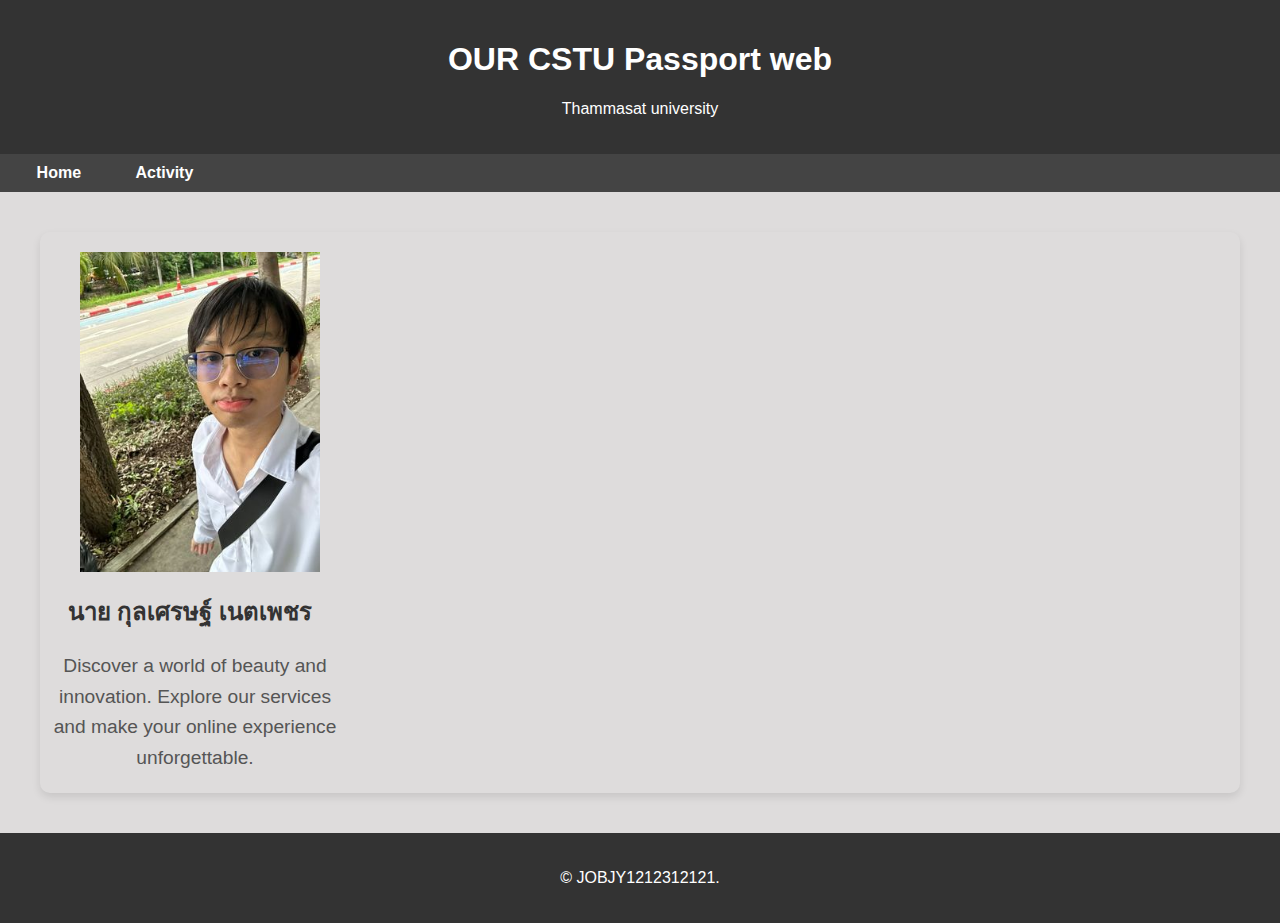
==== Project.html @ 8b58df99 "first commit" ====
<!DOCTYPE html>
<html>

<head>
    <meta charset="UTF-8">
    <meta name="viewport" content="width=device-width, initial-scale=1.0">
    <title>OUR CSTU Passport web</title>
    <style>
        body {
            font-family: 'Segoe UI', sans-serif;
            margin: 0;
            padding: 0;
            background-color: #dedcdc;
            color: #333;
        }

        header {
            background-color: #333;
            color: #fff;
            padding: 20px;
            text-align: center;
        }

        nav {
            background-color: #444;
            padding: 10px;
            text-align: center;
        }

        nav a {
            color: #fff;
            text-decoration: none;
            padding: 10px;
            margin: 0 15px;
            font-weight: bold;
            transition: color 0.3s;
        }
        nav a:hover {
            color: #ffd700;
        }

        section {
            padding: 40px;
            text-align: center;
        }

        section h2 {
            color: #333;
        }

        section p {
            margin-left: 10px;
            font-size: 1.2em;
            line-height: 1.6em;
            color: #555;
        }

        footer {
            background-color: #333;
            color: #fff;
            padding: 20px;
            text-align: center;
        }
        /* For mobile phones: */
        [class*="col-"] {
        width: 100%;
        }
        .image-container {
        position: relative;
        overflow: hidden;
        border-radius: 10px;
        box-shadow: 0 4px 8px rgba(0, 0, 0, 0.1);
        }

        img {
        margin-top: 20px;
        margin-left: 40px;
        width: 80%;
        height: auto;
        display: block;
        }

        @media only screen and (min-width: 600px) {
        /* For tablets: */
        .col-s-1 {width: 8.33%;}
        .col-s-2 {width: 16.66%;}
        .col-s-3 {width: 25%;}
        .col-s-4 {width: 33.33%;}
        .col-s-5 {width: 41.66%;}
        .col-s-6 {width: 50%;}
        .col-s-7 {width: 58.33%;}
        .col-s-8 {width: 66.66%;}
        .col-s-9 {width: 75%;}
        .col-s-10 {width: 83.33%;}
        .col-s-11 {width: 91.66%;}
        .col-s-12 {width: 100%;}
        }
        @media only screen and (min-width: 768px) {
        /* For desktop: */
        .col-1 {width: 8.33%;}
        .col-2 {width: 16.66%;}
        .col-3 {width: 25%;}
        .col-4 {width: 33.33%;}
        .col-5 {width: 41.66%;}
        .col-6 {width: 50%;}
        .col-7 {width: 58.33%;}
        .col-8 {width: 66.66%;}
        .col-9 {width: 75%;}
        .col-10 {width: 83.33%;}
        .col-11 {width: 91.66%;}
        .col-12 {width: 100%;}
        }
    </style>
</head>

<body>
    <header>
        <h1>OUR CSTU Passport web</h1>
        <p>Thammasat university</p>
    </header>

    <nav>
        <div class="col-2 col-s-2">
        <a href="#">Home</a>
        <a href="#">Activity</a>     
    </nav>
       </div>

    <section>     
        <div class="image-container">
        <div class="col-3 col-s-3">
        <img src="img/JOBJY.jpg">
        <h2>นาย กุลเศรษฐ์ เนตเพชร</h2>
        <p>Discover a world of beauty and innovation. Explore our services and make your online experience unforgettable.</p>
    </section></div>

    <footer>
        <p>&copy; JOBJY1212312121.</p>
    </footer>
</div>
</body>

</html>
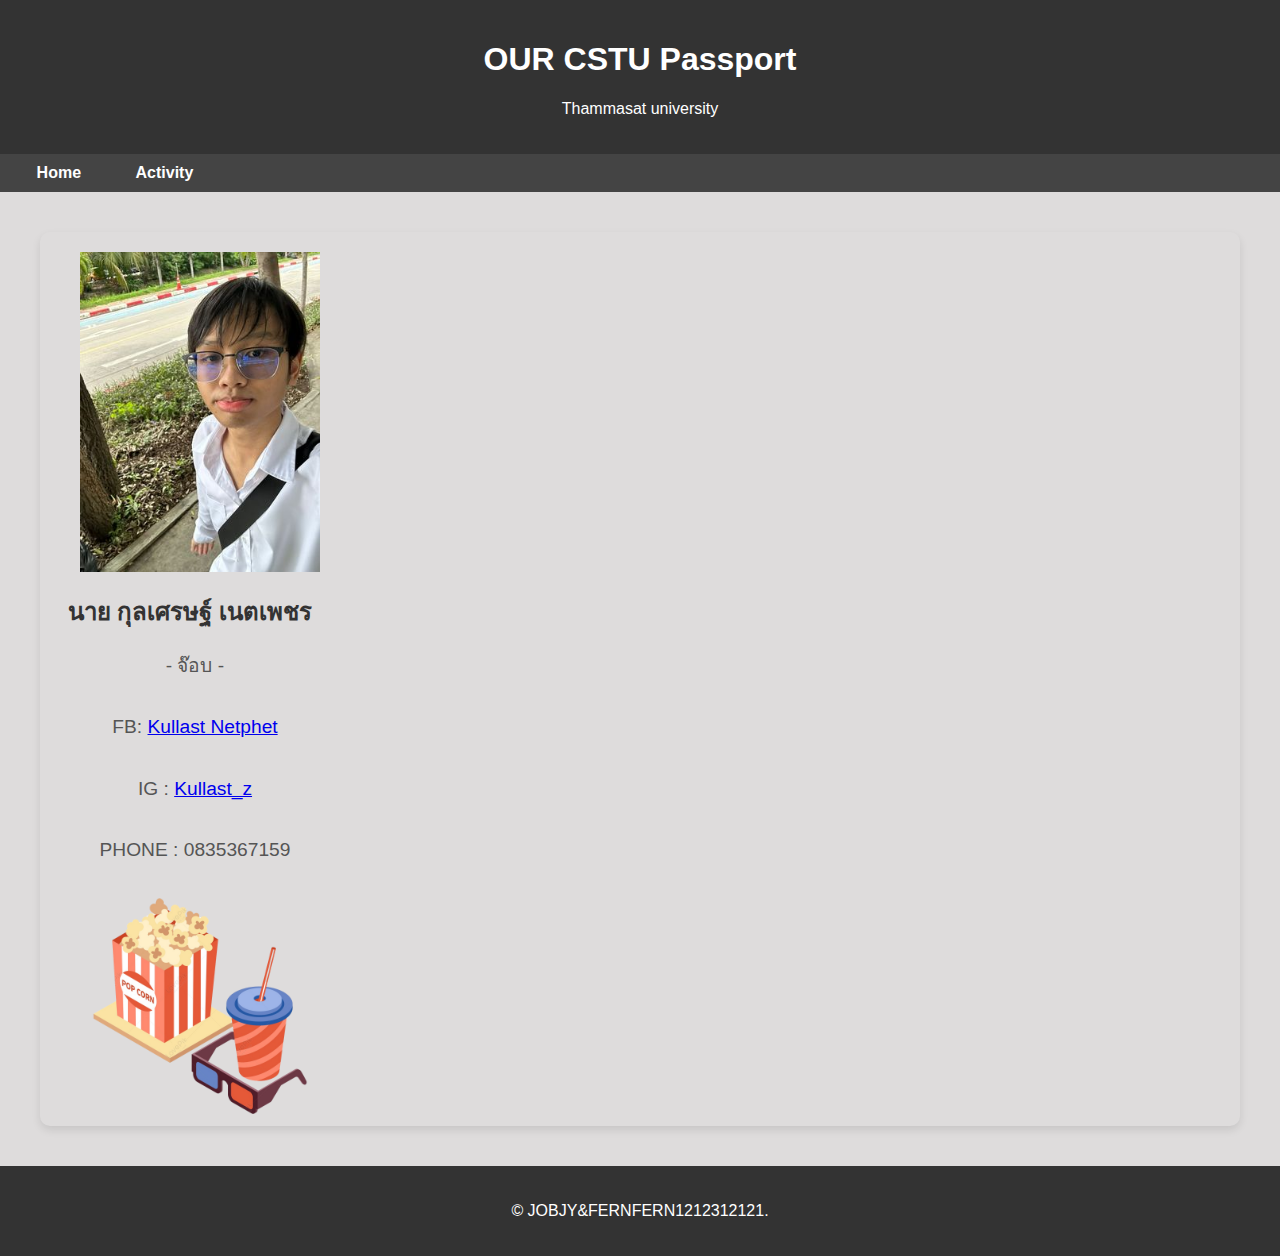
==== commit 7b2fefd9: "Third commit" ====
--- a/Project.html
+++ b/Project.html
@@ -4,118 +4,13 @@
 <head>
     <meta charset="UTF-8">
     <meta name="viewport" content="width=device-width, initial-scale=1.0">
+    <link href="CSS/Style.css" rel="stylesheet">
     <title>OUR CSTU Passport web</title>
-    <style>
-        body {
-            font-family: 'Segoe UI', sans-serif;
-            margin: 0;
-            padding: 0;
-            background-color: #dedcdc;
-            color: #333;
-        }
-
-        header {
-            background-color: #333;
-            color: #fff;
-            padding: 20px;
-            text-align: center;
-        }
-
-        nav {
-            background-color: #444;
-            padding: 10px;
-            text-align: center;
-        }
-
-        nav a {
-            color: #fff;
-            text-decoration: none;
-            padding: 10px;
-            margin: 0 15px;
-            font-weight: bold;
-            transition: color 0.3s;
-        }
-        nav a:hover {
-            color: #ffd700;
-        }
-
-        section {
-            padding: 40px;
-            text-align: center;
-        }
-
-        section h2 {
-            color: #333;
-        }
-
-        section p {
-            margin-left: 10px;
-            font-size: 1.2em;
-            line-height: 1.6em;
-            color: #555;
-        }
-
-        footer {
-            background-color: #333;
-            color: #fff;
-            padding: 20px;
-            text-align: center;
-        }
-        /* For mobile phones: */
-        [class*="col-"] {
-        width: 100%;
-        }
-        .image-container {
-        position: relative;
-        overflow: hidden;
-        border-radius: 10px;
-        box-shadow: 0 4px 8px rgba(0, 0, 0, 0.1);
-        }
-
-        img {
-        margin-top: 20px;
-        margin-left: 40px;
-        width: 80%;
-        height: auto;
-        display: block;
-        }
-
-        @media only screen and (min-width: 600px) {
-        /* For tablets: */
-        .col-s-1 {width: 8.33%;}
-        .col-s-2 {width: 16.66%;}
-        .col-s-3 {width: 25%;}
-        .col-s-4 {width: 33.33%;}
-        .col-s-5 {width: 41.66%;}
-        .col-s-6 {width: 50%;}
-        .col-s-7 {width: 58.33%;}
-        .col-s-8 {width: 66.66%;}
-        .col-s-9 {width: 75%;}
-        .col-s-10 {width: 83.33%;}
-        .col-s-11 {width: 91.66%;}
-        .col-s-12 {width: 100%;}
-        }
-        @media only screen and (min-width: 768px) {
-        /* For desktop: */
-        .col-1 {width: 8.33%;}
-        .col-2 {width: 16.66%;}
-        .col-3 {width: 25%;}
-        .col-4 {width: 33.33%;}
-        .col-5 {width: 41.66%;}
-        .col-6 {width: 50%;}
-        .col-7 {width: 58.33%;}
-        .col-8 {width: 66.66%;}
-        .col-9 {width: 75%;}
-        .col-10 {width: 83.33%;}
-        .col-11 {width: 91.66%;}
-        .col-12 {width: 100%;}
-        }
-    </style>
 </head>
 
 <body>
     <header>
-        <h1>OUR CSTU Passport web</h1>
+        <h1>OUR CSTU Passport</h1>
         <p>Thammasat university</p>
     </header>
 
@@ -123,20 +18,29 @@
         <div class="col-2 col-s-2">
         <a href="#">Home</a>
         <a href="#">Activity</a>     
-    </nav>
-       </div>
-
+    </nav></div>
+       
     <section>     
         <div class="image-container">
         <div class="col-3 col-s-3">
         <img src="img/JOBJY.jpg">
         <h2>นาย กุลเศรษฐ์ เนตเพชร</h2>
-        <p>Discover a world of beauty and innovation. Explore our services and make your online experience unforgettable.</p>
+        <p>- จ๊อบ -
+            <br><br>
+            FB: <a href="https://www.facebook.com/kullaset.netphet/" > Kullast Netphet </a>
+            <br><br>
+                IG : <a href="https://www.instagram.com/kullaset_z/" > Kullast_z </a>
+            <br><br>
+                PHONE : 0835367159
+            </p>
+        <img src="img/Cinema1.png">    
     </section></div>
 
+
+    
     <footer>
-        <p>&copy; JOBJY1212312121.</p>
-    </footer>
+        <p>&copy; JOBJY&FERNFERN1212312121.</p>
+    </foter>
 </div>
 </body>
 
--- a/CSS/Style.css
+++ b/CSS/Style.css
@@ -0,0 +1,112 @@
+body {
+    font-family: 'Segoe UI', sans-serif;
+    margin: 0;
+    padding: 0;
+    background-color: #dedcdc;
+    color: #333;
+}
+
+header {
+    background-color: #333;
+    color: #fff;
+    padding: 20px;
+    text-align: center;
+}
+
+nav {
+    background-color: #444;
+    padding: 10px;
+    text-align: center;
+}
+
+nav a {
+    color: #fff;
+    text-decoration: none;
+    padding: 10px;
+    margin: 0 15px;
+    font-weight: bold;
+    transition: color 0.3s;
+}
+nav a:hover {
+    color: #ffd700;
+}
+
+section {
+    padding: 40px;
+    text-align: center;
+}
+
+section h2 {
+    color: #333;
+}
+
+section p {
+    margin-left: 10px;
+    font-size: 1.2em;
+    line-height: 1.6em;
+    color: #555;
+}
+
+.container {
+    width: 100%;
+    display: flex;
+}
+
+
+footer {
+    background-color: #333;
+    color: #fff;
+    padding: 20px;
+    text-align: center;
+}
+
+.image-container {
+position: relative;
+overflow: hidden;
+border-radius: 10px;
+box-shadow: 0 4px 8px rgba(0, 0, 0, 0.1);
+}
+
+img {
+margin-top: 20px;
+margin-left: 40px;
+width: 80%;
+height: auto;
+display: block;
+}
+
+/* For mobile phones: */
+[class*="col-"] {
+    width: 100%;
+    }
+    
+@media only screen and (min-width: 600px) {
+/* For tablets: */
+.col-s-1 {width: 8.33%;}
+.col-s-2 {width: 16.66%;}
+.col-s-3 {width: 25%;}
+.col-s-4 {width: 33.33%;}
+.col-s-5 {width: 41.66%;}
+.col-s-6 {width: 50%;}
+.col-s-7 {width: 58.33%;}
+.col-s-8 {width: 66.66%;}
+.col-s-9 {width: 75%;}
+.col-s-10 {width: 83.33%;}
+.col-s-11 {width: 91.66%;}
+.col-s-12 {width: 100%;}
+}
+@media only screen and (min-width: 768px) {
+/* For desktop: */
+.col-1 {width: 8.33%;}
+.col-2 {width: 16.66%;}
+.col-3 {width: 25%;}
+.col-4 {width: 33.33%;}
+.col-5 {width: 41.66%;}
+.col-6 {width: 50%;}
+.col-7 {width: 58.33%;}
+.col-8 {width: 66.66%;}
+.col-9 {width: 75%;}
+.col-10 {width: 83.33%;}
+.col-11 {width: 91.66%;}
+.col-12 {width: 100%;}
+}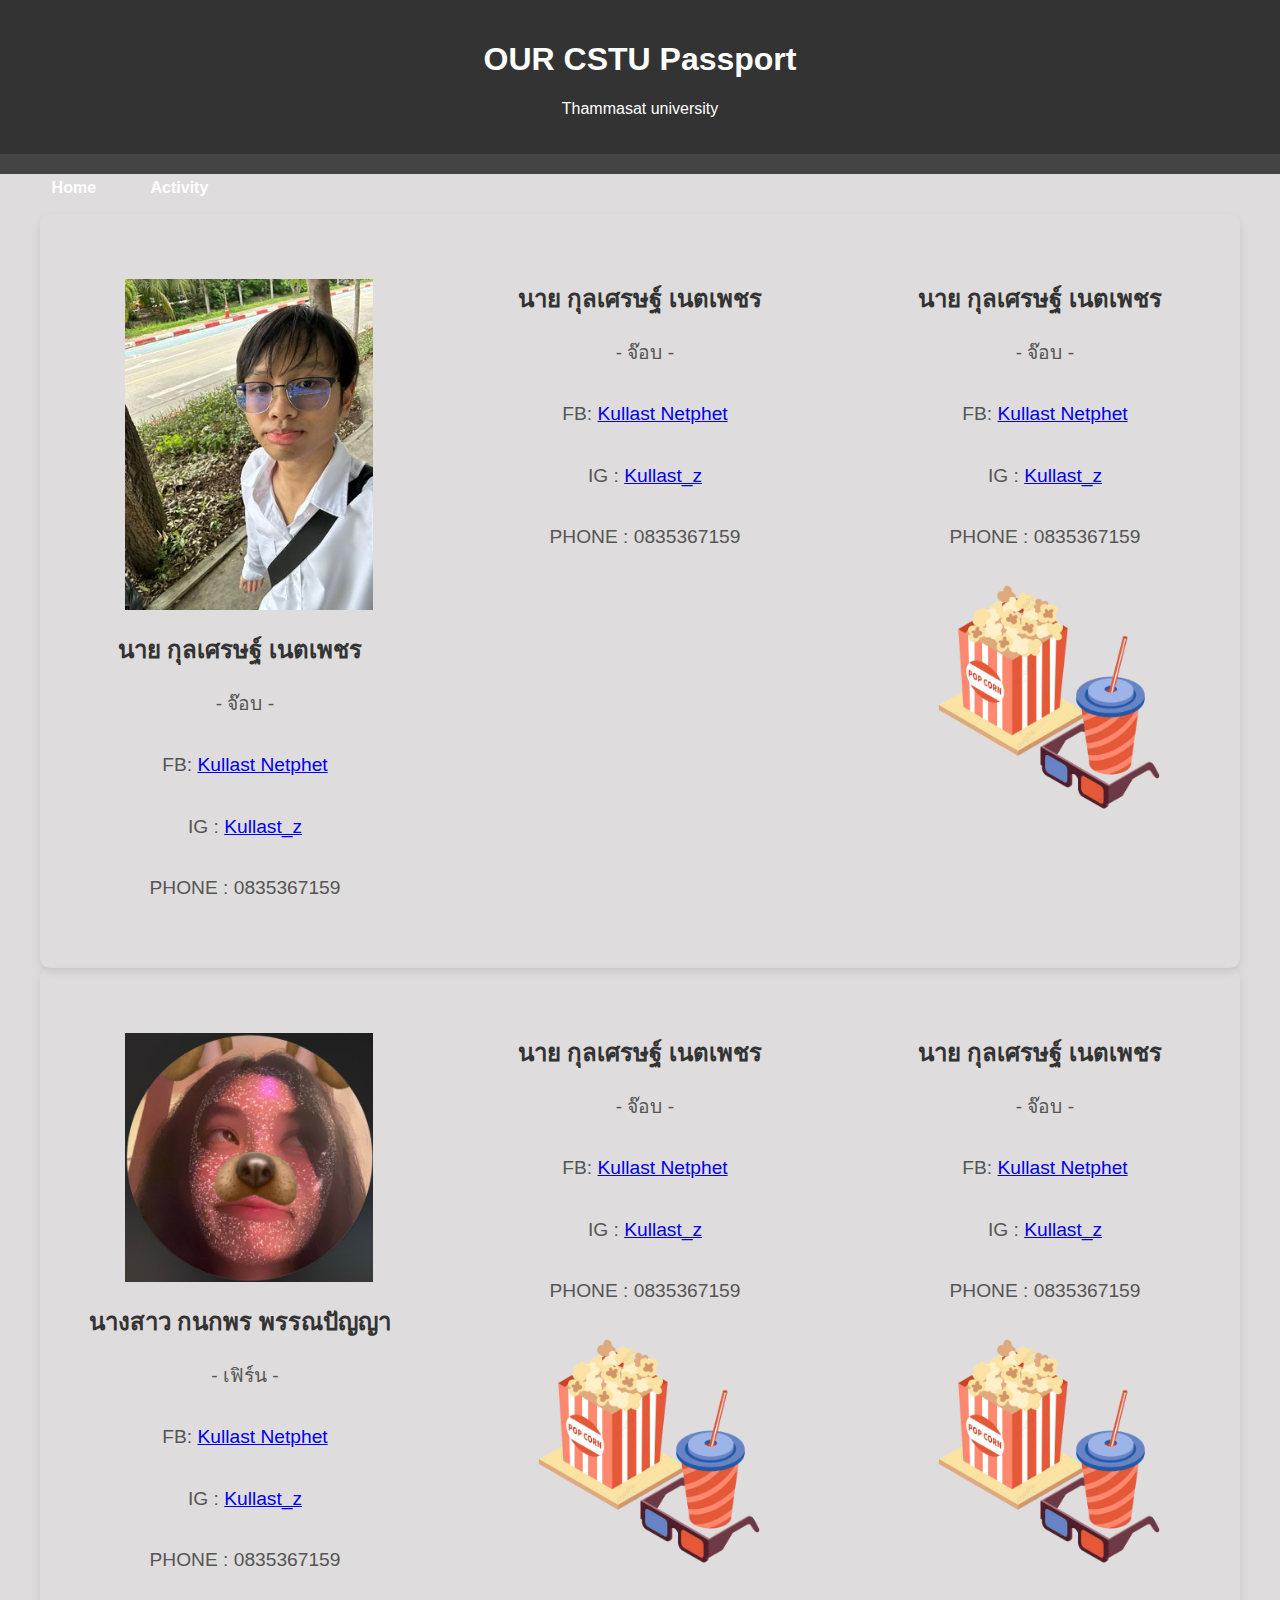
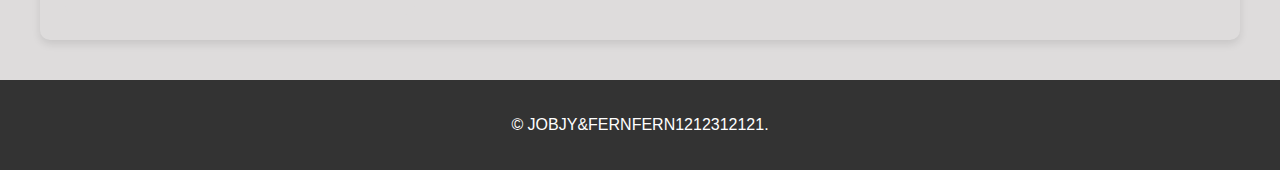
==== commit 08826f1d: "four commit" ====
--- a/Project.html
+++ b/Project.html
@@ -20,21 +20,122 @@
         <a href="#">Activity</a>     
     </nav></div>
        
-    <section>     
+   <section>
+    <div class="row">
+    <div class="image-container">
+        
+            <div class="col-4 col-s-3">
+                <div class="box">
+                <img src="img/JOBJY.jpg">
+                <h2>นาย กุลเศรษฐ์ เนตเพชร</h2>
+                <p>- จ๊อบ -
+                    <br><br>
+                    FB: <a href="https://www.facebook.com/kullaset.netphet/" > Kullast Netphet </a>
+                    <br><br>
+                        IG : <a href="https://www.instagram.com/kullaset_z/" > Kullast_z </a>
+                    <br><br>
+                        PHONE : 0835367159
+                    </p>
+                 
+                </div>
+            </div>
+
+                
+                <div class="col-4 col-s-6">
+                    <div class="box">
+                    
+                    <h2>นาย กุลเศรษฐ์ เนตเพชร</h2>
+                    <p>- จ๊อบ -
+                        <br><br>
+                        FB: <a href="https://www.facebook.com/kullaset.netphet/" > Kullast Netphet </a>
+                        <br><br>
+                            IG : <a href="https://www.instagram.com/kullaset_z/" > Kullast_z </a>
+                        <br><br>
+                            PHONE : 0835367159
+                        </p>
+                     
+                    </div>
+                </div>
+
+                <div class="col-4 col-s-6">
+                    <div class="box">
+                    
+                    <h2>นาย กุลเศรษฐ์ เนตเพชร</h2>
+                    <p>- จ๊อบ -
+                        <br><br>
+                        FB: <a href="https://www.facebook.com/kullaset.netphet/" > Kullast Netphet </a>
+                        <br><br>
+                            IG : <a href="https://www.instagram.com/kullaset_z/" > Kullast_z </a>
+                        <br><br>
+                            PHONE : 0835367159
+                        </p>
+                    <img src="img/Cinema1.png"> 
+                    </div>
+                </div>
+
+
+            </div>                                        
+    </div>
+
+
+    <div class="row">
         <div class="image-container">
-        <div class="col-3 col-s-3">
-        <img src="img/JOBJY.jpg">
-        <h2>นาย กุลเศรษฐ์ เนตเพชร</h2>
-        <p>- จ๊อบ -
-            <br><br>
-            FB: <a href="https://www.facebook.com/kullaset.netphet/" > Kullast Netphet </a>
-            <br><br>
-                IG : <a href="https://www.instagram.com/kullaset_z/" > Kullast_z </a>
-            <br><br>
-                PHONE : 0835367159
-            </p>
-        <img src="img/Cinema1.png">    
-    </section></div>
+            
+                <div class="col-4 col-s-3">
+                    <div class="box">
+                    <img src="img/Hi.jpg">
+                    <h2>นางสาว กนกพร พรรณปัญญา </h2>
+                    <p>- เฟิร์น -
+                        <br><br>
+                        FB: <a href="https://www.facebook.com/kullaset.netphet/" > Kullast Netphet </a>
+                        <br><br>
+                            IG : <a href="https://www.instagram.com/kullaset_z/" > Kullast_z </a>
+                        <br><br>
+                            PHONE : 0835367159
+                        </p>
+                     
+                    </div>
+                </div>
+    
+                    
+                    <div class="col-4 col-s-6">
+                        <div class="box">
+                        
+                        <h2>นาย กุลเศรษฐ์ เนตเพชร</h2>
+                        <p>- จ๊อบ -
+                            <br><br>
+                            FB: <a href="https://www.facebook.com/kullaset.netphet/" > Kullast Netphet </a>
+                            <br><br>
+                                IG : <a href="https://www.instagram.com/kullaset_z/" > Kullast_z </a>
+                            <br><br>
+                                PHONE : 0835367159
+                            </p>
+                        <img src="img/Cinema1.png"> 
+                        </div>
+                    </div>
+    
+                    <div class="col-4 col-s-6">
+                        <div class="box">
+                        
+                        <h2>นาย กุลเศรษฐ์ เนตเพชร</h2>
+                        <p>- จ๊อบ -
+                            <br><br>
+                            FB: <a href="https://www.facebook.com/kullaset.netphet/" > Kullast Netphet </a>
+                            <br><br>
+                                IG : <a href="https://www.instagram.com/kullaset_z/" > Kullast_z </a>
+                            <br><br>
+                                PHONE : 0835367159
+                            </p>
+                        <img src="img/Cinema1.png"> 
+                        </div>
+                    </div>
+    
+    
+                </div>                                        
+        </div>
+    
+
+   </section>
 
 
     
--- a/CSS/Style.css
+++ b/CSS/Style.css
@@ -61,10 +61,30 @@
 }
 
 .image-container {
+display: flex;
 position: relative;
 overflow: hidden;
 border-radius: 10px;
 box-shadow: 0 4px 8px rgba(0, 0, 0, 0.1);
+}
+
+.box{
+flex: 1;
+padding: 20px;
+margin: 10px;
+border-radius: 10px;
+background-color: #dedcdc;
+height: auto;
+max-width: 100%;
+}
+.box2{
+flex: 1;
+padding: 20px;
+margin: 10px;
+border-radius: 10px;
+background-color: #333;
+height: auto;
+max-width: 100%;
 }
 
 img {
@@ -74,6 +94,17 @@
 height: auto;
 display: block;
 }
+
+.row::after {
+    content: "";
+    clear: both;
+    display: table;
+  }
+  
+  [class*="col-"] {
+    float: left;
+    padding: 15px;
+  }
 
 /* For mobile phones: */
 [class*="col-"] {
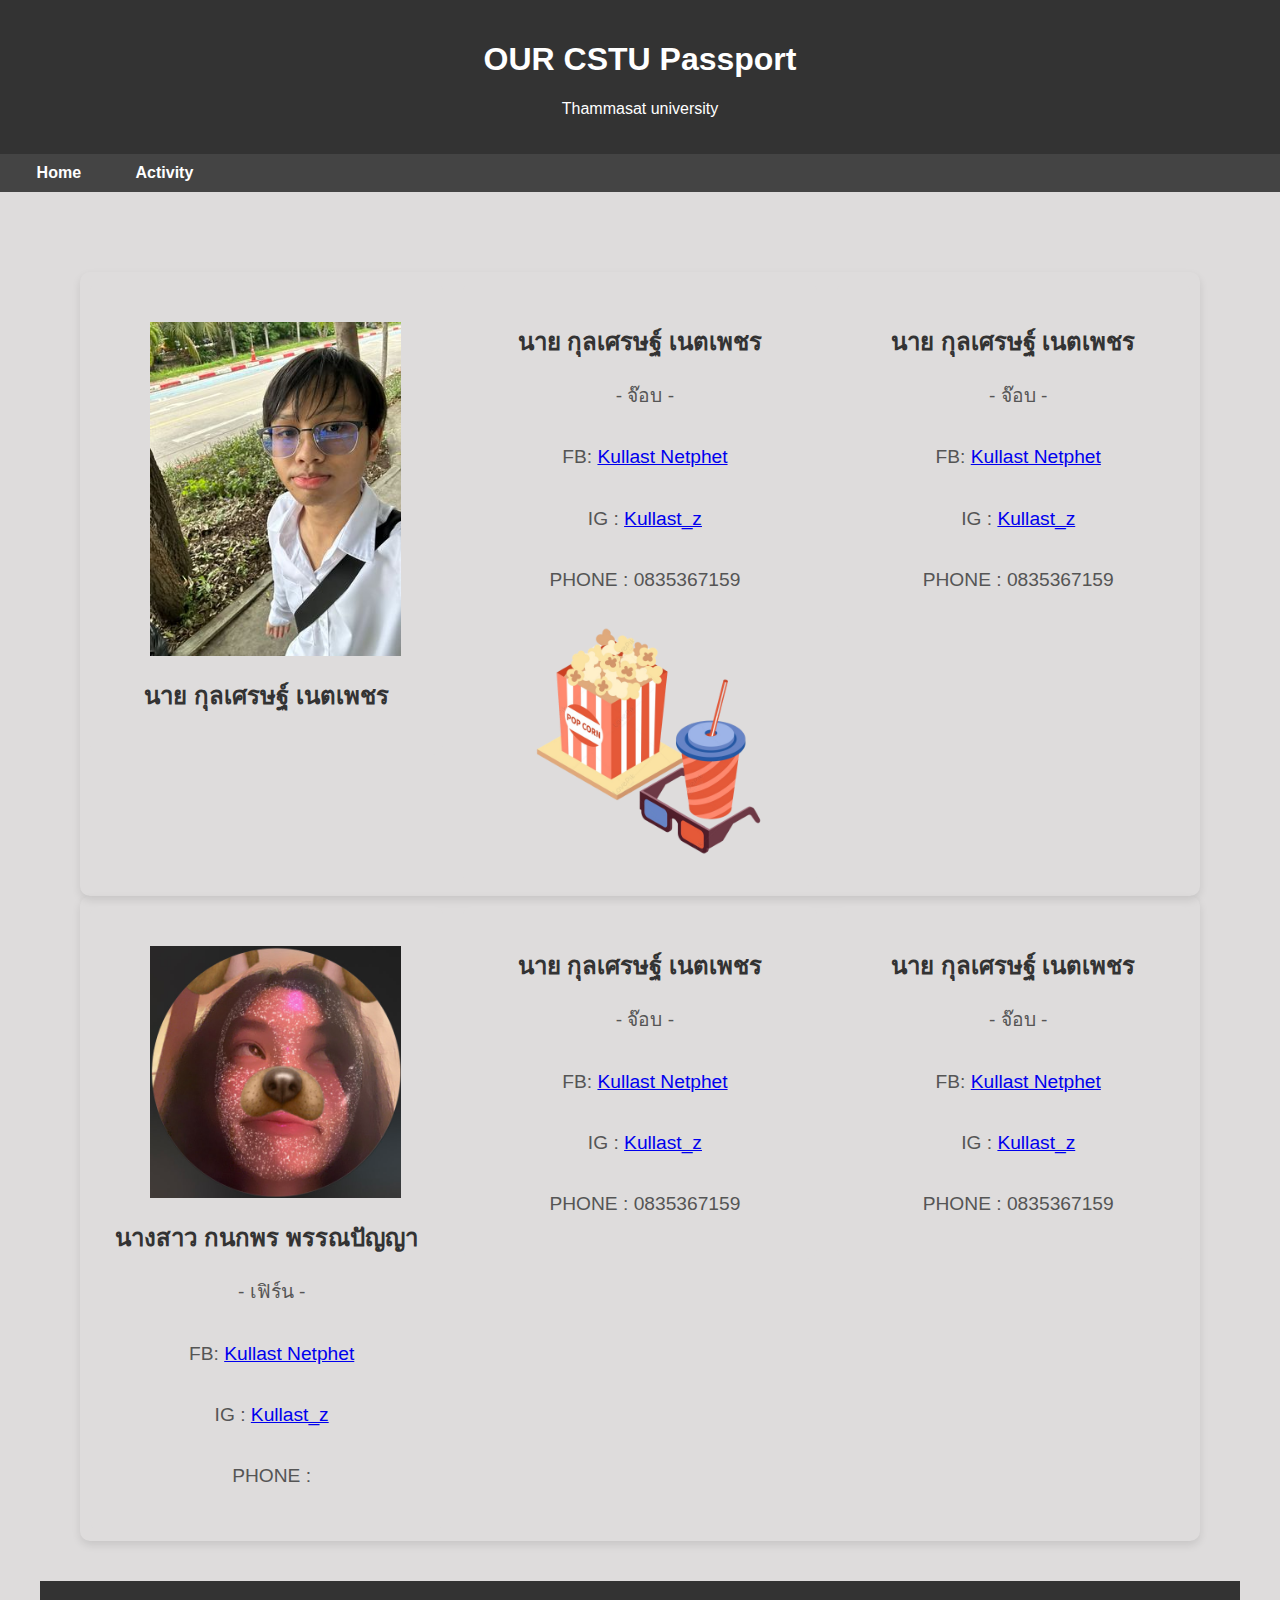
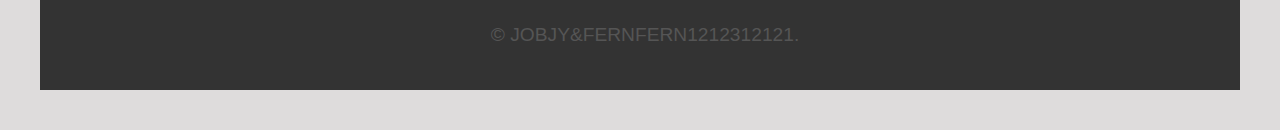
==== commit acd4d421: "fifth commit" ====
--- a/Project.html
+++ b/Project.html
@@ -20,122 +20,112 @@
         <a href="#">Activity</a>     
     </nav></div>
        
-   <section>
-    <div class="row">
-    <div class="image-container">
+    <section>     
+        <section>
+            <div class="row">
+            <div class="image-container">
         
-            <div class="col-4 col-s-3">
-                <div class="box">
-                <img src="img/JOBJY.jpg">
-                <h2>นาย กุลเศรษฐ์ เนตเพชร</h2>
-                <p>- จ๊อบ -
-                    <br><br>
-                    FB: <a href="https://www.facebook.com/kullaset.netphet/" > Kullast Netphet </a>
-                    <br><br>
-                        IG : <a href="https://www.instagram.com/kullaset_z/" > Kullast_z </a>
-                    <br><br>
-                        PHONE : 0835367159
-                    </p>
-                 
+                    <div class="col-4 col-s-6">
+                        <div class="box">
+                        <img src="img/JOBJY.jpg">
+                        <h2>นาย กุลเศรษฐ์ เนตเพชร</h2>
+                        
+                        </div>
+                    </div>
+        
+        
+                        <div class="col-4 col-s-6">
+                            <div class="box">
+        
+                            <h2>นาย กุลเศรษฐ์ เนตเพชร</h2>
+                            <p>- จ๊อบ -
+                                <br><br>
+                                FB: <a href="https://www.facebook.com/kullaset.netphet/" > Kullast Netphet </a>
+                                <br><br>
+                                    IG : <a href="https://www.instagram.com/kullaset_z/" > Kullast_z </a>
+                                <br><br>
+                                    PHONE : 0835367159
+                                </p>
+                                <img src="img/Cinema1.png">
+        
+                            </div>
+                        </div>
+        
+                        <div class="col-4 col-s-6">
+                            <div class="box">
+        
+                            <h2>นาย กุลเศรษฐ์ เนตเพชร</h2>
+                            <p>- จ๊อบ -
+                                <br><br>
+                                FB: <a href="https://www.facebook.com/kullaset.netphet/" > Kullast Netphet </a>
+                                <br><br>
+                                    IG : <a href="https://www.instagram.com/kullaset_z/" > Kullast_z </a>
+                                <br><br>
+                                    PHONE : 0835367159
+                                </p>
+                             
+                            </div>
+                        </div>
+        
+        
+                    </div>                                        
+            </div>
+            <div class="image-container">
+                        <div class="col-4 col-s-6">
+                            <div class="box">
+                            <img src="img/Hi.jpg">
+                            <h2>นางสาว กนกพร พรรณปัญญา </h2>
+                            <p>- เฟิร์น -
+                                <br><br>
+                                FB: <a href="https://www.facebook.com/kullaset.netphet/" > Kullast Netphet </a>
+                                <br><br>
+                                    IG : <a href="https://www.instagram.com/kullaset_z/" > Kullast_z </a>
+                                <br><br>
+                                    PHONE : 
+                                </p>
+        
+                            </div>
+                        </div>       
+                            <div class="col-4 col-s-6">
+                                <div class="box">
+        
+                                <h2>นาย กุลเศรษฐ์ เนตเพชร</h2>
+                                <p>- จ๊อบ -
+                                    <br><br>
+                                    FB: <a href="https://www.facebook.com/kullaset.netphet/" > Kullast Netphet </a>
+                                    <br><br>
+                                        IG : <a href="https://www.instagram.com/kullaset_z/" > Kullast_z </a>
+                                    <br><br>
+                                        PHONE : 0835367159
+                                    </p>
+                               
+                                </div>
+                            </div>
+        
+                            <div class="col-4 col-s-6">
+                                <div class="box">
+        
+                                <h2>นาย กุลเศรษฐ์ เนตเพชร</h2>
+                                <p>- จ๊อบ -
+                                    <br><br>
+                                    FB: <a href="https://www.facebook.com/kullaset.netphet/" > Kullast Netphet </a>
+                                    <br><br>
+                                        IG : <a href="https://www.instagram.com/kullaset_z/" > Kullast_z </a>
+                                    <br><br>
+                                        PHONE : 0835367159
+                                    </p>
+                                
+                                </div>
+                            </div>
+        
+        
+                        </div>                                        
                 </div>
             </div>
-
-                
-                <div class="col-4 col-s-6">
-                    <div class="box">
-                    
-                    <h2>นาย กุลเศรษฐ์ เนตเพชร</h2>
-                    <p>- จ๊อบ -
-                        <br><br>
-                        FB: <a href="https://www.facebook.com/kullaset.netphet/" > Kullast Netphet </a>
-                        <br><br>
-                            IG : <a href="https://www.instagram.com/kullaset_z/" > Kullast_z </a>
-                        <br><br>
-                            PHONE : 0835367159
-                        </p>
-                     
-                    </div>
-                </div>
-
-                <div class="col-4 col-s-6">
-                    <div class="box">
-                    
-                    <h2>นาย กุลเศรษฐ์ เนตเพชร</h2>
-                    <p>- จ๊อบ -
-                        <br><br>
-                        FB: <a href="https://www.facebook.com/kullaset.netphet/" > Kullast Netphet </a>
-                        <br><br>
-                            IG : <a href="https://www.instagram.com/kullaset_z/" > Kullast_z </a>
-                        <br><br>
-                            PHONE : 0835367159
-                        </p>
-                    <img src="img/Cinema1.png"> 
-                    </div>
-                </div>
-
-
-            </div>                                        
-    </div>
-
-
-    <div class="row">
-        <div class="image-container">
+        
+           </section>
             
-                <div class="col-4 col-s-3">
-                    <div class="box">
-                    <img src="img/Hi.jpg">
-                    <h2>นางสาว กนกพร พรรณปัญญา </h2>
-                    <p>- เฟิร์น -
-                        <br><br>
-                        FB: <a href="https://www.facebook.com/kullaset.netphet/" > Kullast Netphet </a>
-                        <br><br>
-                            IG : <a href="https://www.instagram.com/kullaset_z/" > Kullast_z </a>
-                        <br><br>
-                            PHONE : 0835367159
-                        </p>
-                     
-                    </div>
-                </div>
     
-                    
-                    <div class="col-4 col-s-6">
-                        <div class="box">
-                        
-                        <h2>นาย กุลเศรษฐ์ เนตเพชร</h2>
-                        <p>- จ๊อบ -
-                            <br><br>
-                            FB: <a href="https://www.facebook.com/kullaset.netphet/" > Kullast Netphet </a>
-                            <br><br>
-                                IG : <a href="https://www.instagram.com/kullaset_z/" > Kullast_z </a>
-                            <br><br>
-                                PHONE : 0835367159
-                            </p>
-                        <img src="img/Cinema1.png"> 
-                        </div>
-                    </div>
-    
-                    <div class="col-4 col-s-6">
-                        <div class="box">
-                        
-                        <h2>นาย กุลเศรษฐ์ เนตเพชร</h2>
-                        <p>- จ๊อบ -
-                            <br><br>
-                            FB: <a href="https://www.facebook.com/kullaset.netphet/" > Kullast Netphet </a>
-                            <br><br>
-                                IG : <a href="https://www.instagram.com/kullaset_z/" > Kullast_z </a>
-                            <br><br>
-                                PHONE : 0835367159
-                            </p>
-                        <img src="img/Cinema1.png"> 
-                        </div>
-                    </div>
-    
-    
-                </div>                                        
-        </div>
-    
-
-   </section>
 
 
     
--- a/CSS/Style.css
+++ b/CSS/Style.css
@@ -47,12 +47,6 @@
     color: #555;
 }
 
-.container {
-    width: 100%;
-    display: flex;
-}
-
-
 footer {
     background-color: #333;
     color: #fff;
@@ -61,7 +55,7 @@
 }
 
 .image-container {
-display: flex;
+display: flex;   
 position: relative;
 overflow: hidden;
 border-radius: 10px;
@@ -69,23 +63,14 @@
 }
 
 .box{
-flex: 1;
-padding: 20px;
-margin: 10px;
-border-radius: 10px;
-background-color: #dedcdc;
-height: auto;
-max-width: 100%;
-}
-.box2{
-flex: 1;
-padding: 20px;
-margin: 10px;
-border-radius: 10px;
-background-color: #333;
-height: auto;
-max-width: 100%;
-}
+    flex: 1;
+    padding: 20px;
+    margin: 10px;
+    border-radius: 10px;
+    background-color: #dedcdc;
+    height: auto;
+    max-width: 100%;
+    }
 
 img {
 margin-top: 20px;
@@ -100,11 +85,7 @@
     clear: both;
     display: table;
   }
-  
-  [class*="col-"] {
-    float: left;
-    padding: 15px;
-  }
+
 
 /* For mobile phones: */
 [class*="col-"] {
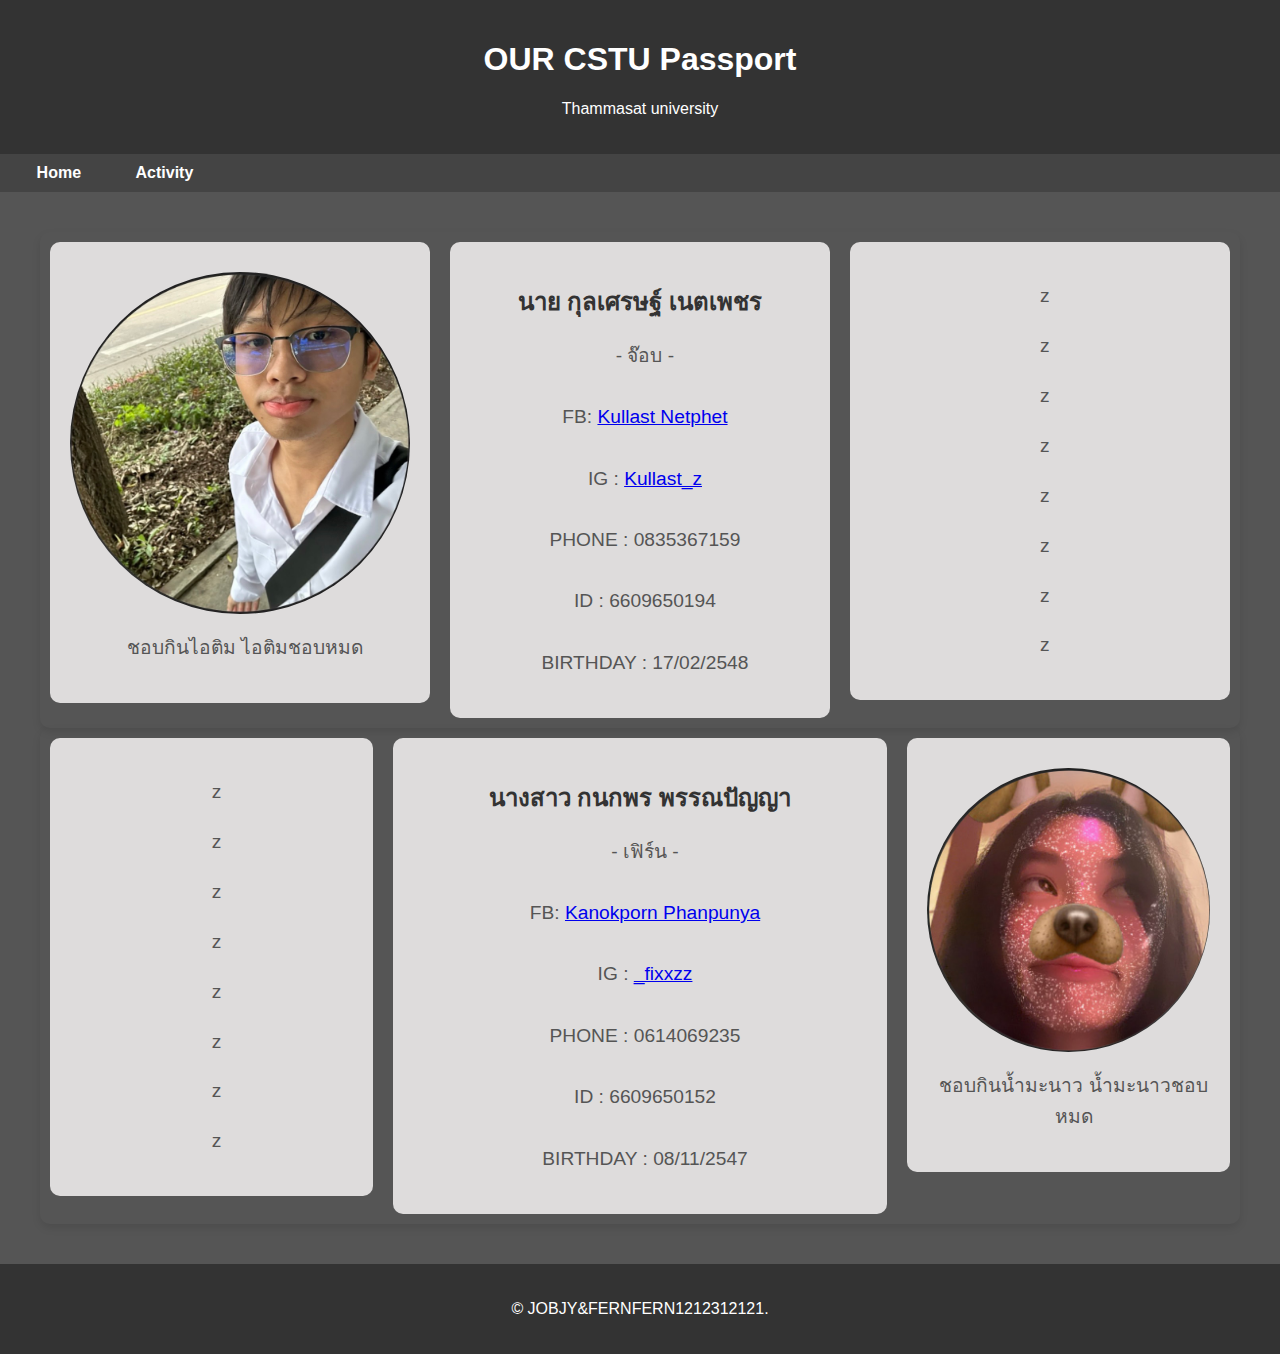
==== commit 7d6cc7a9: "fift commit" ====
--- a/Project.html
+++ b/Project.html
@@ -20,16 +20,14 @@
         <a href="#">Activity</a>     
     </nav></div>
        
-    <section>     
+        
         <section>
             <div class="row">
-            <div class="image-container">
-        
+            <div class="image-container">        
                     <div class="col-4 col-s-6">
                         <div class="box">
-                        <img src="img/JOBJY.jpg">
-                        <h2>นาย กุลเศรษฐ์ เนตเพชร</h2>
-                        
+                        <img src="img/JJ2.jpg">
+                        <p>  ชอบกินไอติม ไอติมชอบหมด </p>
                         </div>
                     </div>
         
@@ -45,79 +43,73 @@
                                     IG : <a href="https://www.instagram.com/kullaset_z/" > Kullast_z </a>
                                 <br><br>
                                     PHONE : 0835367159
+                                <br><br>
+                                    ID : 6609650194
+                                <br><br>
+                                    BIRTHDAY : 17/02/2548
                                 </p>
-                                <img src="img/Cinema1.png">
+                                
         
                             </div>
                         </div>
         
                         <div class="col-4 col-s-6">
                             <div class="box">
-        
-                            <h2>นาย กุลเศรษฐ์ เนตเพชร</h2>
-                            <p>- จ๊อบ -
-                                <br><br>
-                                FB: <a href="https://www.facebook.com/kullaset.netphet/" > Kullast Netphet </a>
-                                <br><br>
-                                    IG : <a href="https://www.instagram.com/kullaset_z/" > Kullast_z </a>
-                                <br><br>
-                                    PHONE : 0835367159
-                                </p>
-                             
+                                <p>z</p>
+                                <p>z</p>
+                                <p>z</p>
+                                <p>z</p>
+                                <p>z</p>
+                                <p>z</p>
+                                <p>z</p>
+                                <p>z</p>
                             </div>
                         </div>
         
         
                     </div>                                        
-            </div>
-            <div class="image-container">
-                        <div class="col-4 col-s-6">
-                            <div class="box">
-                            <img src="img/Hi.jpg">
-                            <h2>นางสาว กนกพร พรรณปัญญา </h2>
-                            <p>- เฟิร์น -
-                                <br><br>
-                                FB: <a href="https://www.facebook.com/kullaset.netphet/" > Kullast Netphet </a>
-                                <br><br>
-                                    IG : <a href="https://www.instagram.com/kullaset_z/" > Kullast_z </a>
-                                <br><br>
-                                    PHONE : 
-                                </p>
-        
-                            </div>
-                        </div>       
-                            <div class="col-4 col-s-6">
+           
+                     <div class="image-container">
+                          <div class="col-4 col-s-6">
+                           <div class="box">
+                            <p>z</p>
+                            <p>z</p>
+                            <p>z</p>
+                            <p>z</p>
+                            <p>z</p>
+                            <p>z</p>
+                            <p>z</p>
+                            <p>z</p>
+                            
+                        </div>
+                    </div>
+
+                            <div class="col-4= col-s-6">
                                 <div class="box">
         
-                                <h2>นาย กุลเศรษฐ์ เนตเพชร</h2>
-                                <p>- จ๊อบ -
+                                <h2>นางสาว กนกพร พรรณปัญญา</h2>
+                                <p>- เฟิร์น -
                                     <br><br>
-                                    FB: <a href="https://www.facebook.com/kullaset.netphet/" > Kullast Netphet </a>
+                                        FB: <a href="https://www.facebook.com/kanokporn.phanpunya?locale=th_TH" > Kanokporn Phanpunya  </a>
                                     <br><br>
-                                        IG : <a href="https://www.instagram.com/kullaset_z/" > Kullast_z </a>
+                                        IG : <a href="https://www.instagram.com/_fixxzz/" > _fixxzz </a>
                                     <br><br>
-                                        PHONE : 0835367159
+                                        PHONE : 0614069235
+                                    <br><br>
+                                        ID : 6609650152
+                                    <br><br>
+                                    BIRTHDAY : 08/11/2547
                                     </p>
                                
                                 </div>
                             </div>
-        
                             <div class="col-4 col-s-6">
                                 <div class="box">
-        
-                                <h2>นาย กุลเศรษฐ์ เนตเพชร</h2>
-                                <p>- จ๊อบ -
-                                    <br><br>
-                                    FB: <a href="https://www.facebook.com/kullaset.netphet/" > Kullast Netphet </a>
-                                    <br><br>
-                                        IG : <a href="https://www.instagram.com/kullaset_z/" > Kullast_z </a>
-                                    <br><br>
-                                        PHONE : 0835367159
-                                    </p>
-                                
+                                <img src="img/Hi.jpg">
+                                <p>  ชอบกินน้ำมะนาว น้ำมะนาวชอบหมด </p> 
                                 </div>
-                            </div>
-        
+                            </div> 
+                            
         
                         </div>                                        
                 </div>
@@ -126,9 +118,6 @@
            </section>
             
     
-
-
-    
     <footer>
         <p>&copy; JOBJY&FERNFERN1212312121.</p>
     </foter>
--- a/CSS/Style.css
+++ b/CSS/Style.css
@@ -32,6 +32,7 @@
 }
 
 section {
+    background-color: #555;
     padding: 40px;
     text-align: center;
 }
@@ -54,16 +55,17 @@
     text-align: center;
 }
 
+
+
 .image-container {
 display: flex;   
 position: relative;
-overflow: hidden;
+overflow: auto;
 border-radius: 10px;
 box-shadow: 0 4px 8px rgba(0, 0, 0, 0.1);
 }
 
 .box{
-    flex: 1;
     padding: 20px;
     margin: 10px;
     border-radius: 10px;
@@ -73,11 +75,15 @@
     }
 
 img {
-margin-top: 20px;
-margin-left: 40px;
-width: 80%;
-height: auto;
+margin-top: 10px;
 display: block;
+max-width: 100%; 
+height: auto; 
+border-radius: 50%; 
+object-fit: cover; 
+
+
+
 }
 
 .row::after {
@@ -85,7 +91,6 @@
     clear: both;
     display: table;
   }
-
 
 /* For mobile phones: */
 [class*="col-"] {
